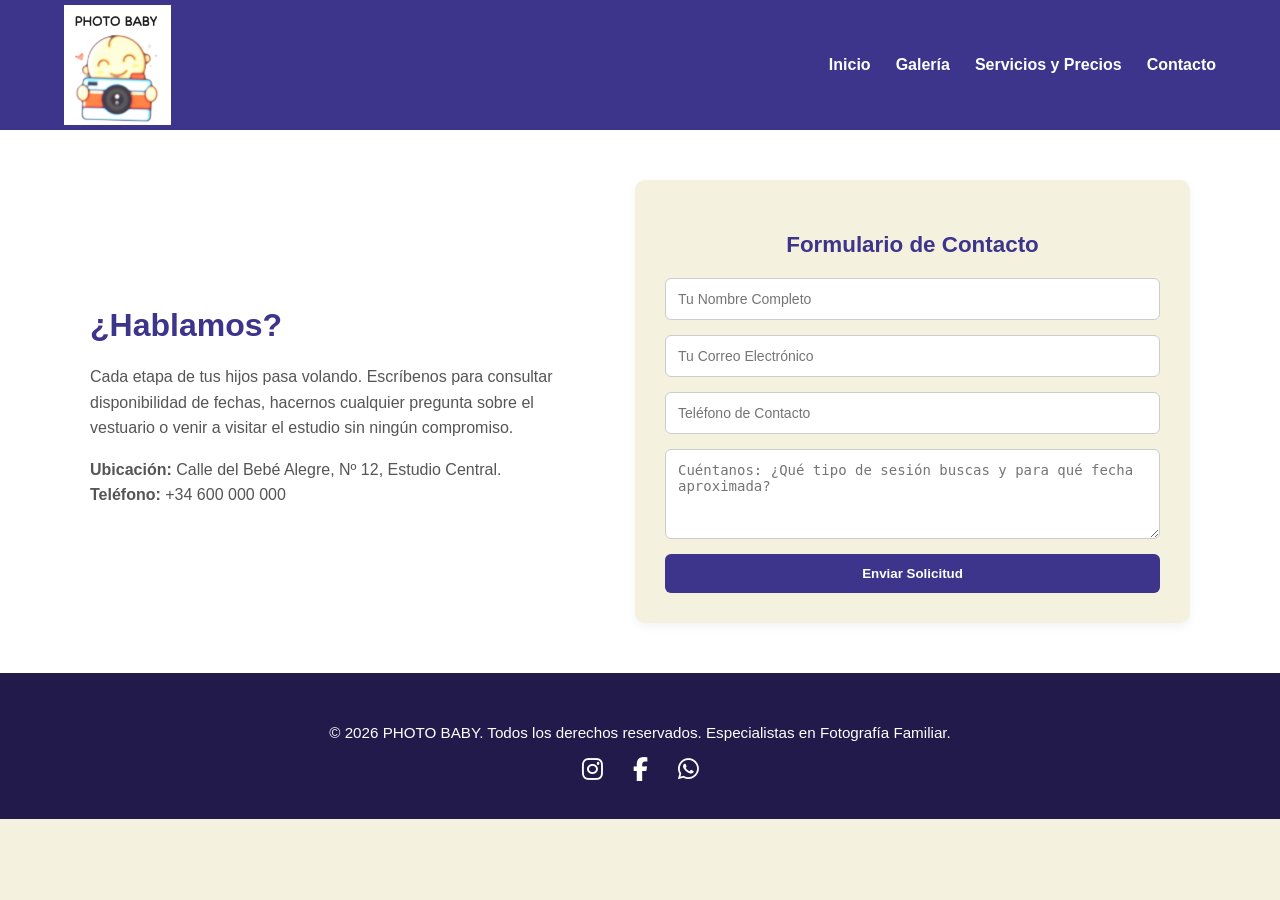
==== contacto.html @ 8833301c "add html contacto" ====
<!DOCTYPE html>
<html lang="es">
<head>
    <meta charset="UTF-8">
    <meta name="viewport" content="width=device-width, initial-scale=1.0">
    <link rel="stylesheet" href="css/style.css">
    <title>Contacto - PHOTO BABY</title>
    <link rel="stylesheet" href="https://cdnjs.cloudflare.com/ajax/libs/font-awesome/6.5.1/css/all.min.css">
</head>
<body>

    <header class="header">
        <div class="nav-container">
            <div class="logo"><img src="img/logo.jpg" alt="Logo Photo Baby"></div>
            <nav>
                <a href="index.html">Inicio</a>
                <a href="galeria.html">Galería</a>
                <a href="servicios.html">Servicios y Precios</a>
                <a href="contacto.html">Contacto</a>
            </nav>
        </div>
    </header>

    <section id="conocenos" class="conocenos">
        <div class="conocenos-container">

            <div class="conocenos-texto">
                <h2>¿Hablamos?</h2>
                <p>
                    Cada etapa de tus hijos pasa volando. Escríbenos para consultar disponibilidad de fechas, hacernos cualquier pregunta sobre el vestuario o venir a visitar el estudio sin ningún compromiso.
                </p>
                <p>
                    <strong>Ubicación:</strong> Calle del Bebé Alegre, Nº 12, Estudio Central.<br>
                    <strong>Teléfono:</strong> +34 600 000 000
                </p>
            </div>

            <form class="formulario">
                <h3>Formulario de Contacto</h3>

                <input type="text" placeholder="Tu Nombre Completo" required>
                <input type="email" placeholder="Tu Correo Electrónico" required>
                <input type="tel" placeholder="Teléfono de Contacto">
                <textarea placeholder="Cuéntanos: ¿Qué tipo de sesión buscas y para qué fecha aproximada?" rows="4" required></textarea>

                <button type="submit">Enviar Solicitud</button>
            </form>

        </div>
    </section>


    <footer class="footer">
        <p>© 2026 PHOTO BABY. Todos los derechos reservados. Especialistas en Fotografía Familiar.</p>
        <div class="socials">
            <a href="#" aria-label="Instagram"><i class="fa-brands fa-instagram"></i></a>
            <a href="#" aria-label="Facebook"><i class="fa-brands fa-facebook-f"></i></a>
            <a href="#" aria-label="WhatsApp"><i class="fa-brands fa-whatsapp"></i></a>
        </div>
    </footer>
</body>
</html>
---- css/style.css ----
/* ===== ESTILOS GENERALES DE LA WEB ===== */
* {
    box-sizing: border-box;
}

body {
    background-color: #f4f1de; /* Color crema suave de fondo original */
    color: #3d348b;            /* Texto morado muy oscuro elegante */
    font-family: Arial, sans-serif;
    margin: 0;
}

/* ===== CABECERA GLOBAL (Línea única perfecta: Logo izquierda | Título Centro | Menú Derecha) ===== */
.header {
    width: 100%;
    background-color: #3d348b; /* Color principal oscuro y profesional */
    padding: 0;                /* Cabecero muy estrecho y elegante */
    color: white;
    box-shadow: 0 2px 8px rgba(0, 0, 0, 0.15);
}

/* NAV - MENÚ CON FLEXBOX */
.nav-container {
    display: flex;            /* REQUISITO: Flexbox */
    align-items: center;      /* Alineación vertical perfecta en la misma línea */
    justify-content: space-between; 
    padding: 5px 5%;          
    max-width: 1400px;
    margin: 0 auto;
}

/* Contenedor del Logo (Izquierda) */
.logo {
    flex: 1;                  /* Toma 1 parte del espacio para equilibrar el menú */
    display: flex;
    justify-content: flex-start;
}

.logo img {
    height: 120px;            /* Logo grande en todas las páginas */
    width: auto;
    display: block;
}

/* Título de la web (Centro exacto matemático) */
.home-title {
    margin: 0;
    text-align: center;
    flex: 2;                  /* Espacio central prioritario */
}

.home-title h1 {
    font-size: 2rem;          /* Tamaño ideal para una sola línea */
    font-weight: bold;
    letter-spacing: 2px;
    margin: 0;
}

.home-title p {
    font-size: 0.85rem;       
    color: #f2cc8f;           /* Detalle dorado/arena para subtítulos */
    margin: 0;
}

/* Enlaces de Navegación (Derecha del todo) */
nav {
    flex: 1;                  /* Toma 1 parte del espacio para equilibrar el logo */
    display: flex;
    justify-content: flex-end;/* Empuja los enlaces al extremo derecho */
    gap: 25px;
}

nav a {
    color: white;
    font-weight: bold;
    text-decoration: none;
    transition: color 0.3s;
    font-size: 1rem;
    white-space: nowrap;      /* Evita que los botones se partan en dos líneas */
}

nav a:hover {
    color: #b5838d; /* REQUISITO: Hover rosa pastel */
}

/* ===== SECCIÓN DESTACADA CON FLEXBOX ===== */
.featured {
    display: flex; /* REQUISITO: Flexbox */
    justify-content: space-between;
    gap: 20px;
    padding: 40px 5%;
    background-color: #f8f9fa;
}

.featured-item {
    background: white;
    border-radius: 10px;
    overflow: hidden;
    text-align: center;
    box-shadow: 0 4px 10px rgba(0, 0, 0, 0.05);
    flex: 1;
    display: flex;
    flex-direction: column;
    transition: transform 0.3s ease;
}

.featured-item:hover {
    transform: translateY(-5px); /* REQUISITO: Efecto visual hover */
}

.featured-item img {
    width: 100%;
    height: 220px;
    object-fit: cover;           /* Evita que la foto pierda perspectiva al adaptarse */
}

.featured-item h3 {
    margin: 15px 0 5px;
    color: #3d348b;
    font-size: 1.3rem;
    padding: 0 15px;
}

.featured-item p {
    padding: 0 15px 20px;
    font-size: 0.95rem;
    color: #555;
    margin-bottom: auto;
}

/* ===== TEXTO CENTRAL DE BIENVENIDA ===== */
.home-content {
    padding: 50px 10%;
    text-align: center;
}

.home-content h2 {
    margin-bottom: 15px;
    font-size: 2rem;
    color: #3d348b;
}

.home-content p {
    max-width: 750px;
    margin: auto;
    font-size: 1.1rem;
    line-height: 1.6;
    color: #444;
}

/* ===== CARRUSEL CONTINUO ===== */
.carousel {
    overflow: hidden; 
    width: 100%;
    background-color: #fff; 
    padding: 25px 0;
}

.carousel-track {
    display: flex;
    width: calc(250px * 16);
    animation: scroll 20s linear infinite; 
}

.carousel-track img {
    width: 250px; 
    height: 180px;
    object-fit: cover;            /* Mantiene la proporción de las fotos en el carrusel */
    margin: 0 10px; 
    border-radius: 8px; 
}

@keyframes scroll {
    0% { transform: translateX(0); }
    100% { transform: translateX(calc(-250px * 8)); }
}

.carousel:hover .carousel-track {
    animation-play-state: paused;
}

/* ===== REQUISITO EXIGIDO: MAQUETACIÓN DE TARJETAS CON CSS GRID ===== */
.productos {
    padding: 40px 20px;
    max-width: 1200px;
    margin: auto;
}

.productos h2 {
    text-align: center;
    font-size: 2rem;
    color: #3d348b;
    margin-bottom: 10px;
}

.productos h3 {
    text-align: center;
    color: #b5838d;
    font-size: 1.3rem;
    margin-bottom: 10px;
}

.productos p {
    text-align: center;
    max-width: 600px;
    margin: 0 auto 30px;
    color: #666;
}

/* Transformación obligatoria de Flex a CSS Grid */
.cards {
    display: grid; /* REQUISITO OBLIGATORIO: CSS Grid */
    grid-template-columns: repeat(3, 1fr); /* 3 columnas idénticas en escritorio */
    gap: 25px;
}

.card {
    background-color: white;
    border-radius: 10px;
    overflow: hidden;
    box-shadow: 0 5px 15px rgba(0, 0, 0, 0.08);
    transition: transform 0.3s, box-shadow 0.3s;
}

.card:hover {
    transform: translateY(-8px); /* REQUISITO: Efecto hover */
    box-shadow: 0 10px 25px rgba(0, 0, 0, 0.15);
}

.card img {
    width: 100%;
    height: 200px;
    object-fit: cover;           /* Evita distorsiones de la imagen */
}

.card-content {
    padding: 20px;
}

.card-content h3 {
    margin-bottom: 10px;
    font-size: 1.2rem;
    color: #3d348b;
    text-align: left;
}

.card-content p {
    font-size: 14px;
    line-height: 1.5;
    color: #666;
    text-align: left;
    margin-bottom: 10px;
}

/* ===== FORMULARIO DE CONTACTO Y CONÓCENOS ===== */
.conocenos {
    background-color: white;
    padding: 50px 20px;
}

.conocenos-container {
    max-width: 1100px;
    margin: auto;
    display: flex;
    gap: 50px;
    align-items: center;
    justify-content: center;
}

.conocenos-texto {
    flex: 1;
    min-width: 300px;
}

.conocenos-texto h2 {
    font-size: 2rem;
    color: #3d348b;
    margin-bottom: 20px;
}

.conocenos-texto p {
    margin-bottom: 15px;
    line-height: 1.6;
    color: #555;
}

.formulario {
    background-color: #f4f1de;
    padding: 30px;
    border-radius: 10px;
    flex: 1;
    min-width: 300px;
    display: flex;
    flex-direction: column;
    gap: 15px;
    box-shadow: 0 4px 10px rgba(0,0,0,0.05);
}

.formulario h3 {
    text-align: center;
    font-size: 1.4rem;
    color: #3d348b;
    margin-bottom: 5px;
}

.formulario input,
.formulario textarea {
    padding: 12px;
    border: 1px solid #ccc;
    border-radius: 6px;
    font-size: 14px;
    width: 100%;
}

.formulario input:focus,
.formulario textarea:focus {
    outline: none;
    border-color: #b5838d;
}

.formulario button {
    padding: 12px;
    background-color: #3d348b;
    color: white;
    border: none;
    border-radius: 6px;
    font-weight: bold;
    cursor: pointer;
    transition: background-color 0.3s, transform 0.2s;
}

.formulario button:hover {
    background-color: #b5838d;
    transform: scale(1.02);
}

/* ===== BOTONES GENERALES ===== */
.btn-comprar {
    background-color: #b5838d; /* Botón rosa viejo pastel original */
    color: white;
    text-decoration: none;
    border: none;
    padding: 12px 20px;
    border-radius: 5px;
    cursor: pointer;
    font-weight: bold;
    text-align: center;
    display: inline-block; 
    transition: background-color 0.3s, transform 0.2s;
}

.btn-comprar:hover {
    background-color: #a06a75;
    transform: scale(1.02); 
}

/* ===== PIE DE PÁGINA (FOOTER) ===== */
.footer {
    background-color: #211a4a;
    color: #fff;
    padding: 35px 10px;
    text-align: center;
}

.footer p {
    margin-bottom: 15px;
    font-size: 0.95rem;
}

.footer .socials {
    display: flex;
    justify-content: center;
    gap: 30px;
}

.footer .socials a {
    color: white;
    font-size: 24px;
    text-decoration: none;
    transition: color 0.3s, transform 0.3s;
}

.footer .socials a:hover {
    transform: scale(1.2);
}
.footer .socials a[aria-label="Instagram"]:hover { color: #E1306C; }
.footer .socials a[aria-label="Facebook"]:hover { color: #1877F2; }
.footer .socials a[aria-label="WhatsApp"]:hover { color: #25D366; }


/* ===== REQUISITO: DISEÑO RESPONSIVE GLOBAL (MEDIA QUERIES) ===== */

/* Adaptación para Tablets y pantallas medianas */
@media (max-width: 992px) {
    .cards {
        grid-template-columns: repeat(2, 1fr); /* Las tarjetas pasan a ser 2 columnas */
    }
    
    .nav-container {
        padding: 5px 3%;                  
    }
    
    .home-title h1 {
        font-size: 1.6rem;                 /* El título se encoge proporcionalmente en tablet */
    }
}

/* Adaptación estricta para Móviles y pantallas pequeñas */
@media (max-width: 768px) {
    /* En móviles la cabecera adopta un diseño vertical limpio para evitar colisiones */
    .nav-container {
        flex-direction: column; 
        gap: 12px;
        text-align: center;
        padding: 15px 20px;
    }

    .logo, .home-title, nav {
        flex: none;                        /* Cancela el comportamiento flexible en móvil */
        width: 100%;
    }

    .logo {
        justify-content: center;          /* Logo centrado en móvil */
    }

    .home-title {
        text-align: center;               
        margin: 5px 0;
    }

    .home-title h1 {
        font-size: 1.8rem;
    }

    nav {
        justify-content: center;          /* Menú centrado en móvil */
        flex-wrap: wrap;                   /* Los botones saltan de fila ordenadamente si les falta espacio */
        gap: 15px;
    }

    /* Las secciones destacadas pasan a una sola columna */
    .featured {
        flex-direction: column;
        padding: 30px 5%;
    }
    
    .featured-item img {
        height: 200px;
    }

    /* Las tarjetas de productos se apilan verticalmente */
    .cards {
        grid-template-columns: 1fr; 
    }
    
    .card img {
        height: 220px;                     /* Mantiene la proporción de las imágenes sin distorsionar */
    }

    /* El conócenos y formulario se adaptan a una columna */
    .conocenos-container {
        flex-direction: column;
        text-align: center;
        gap: 30px;
    }
}
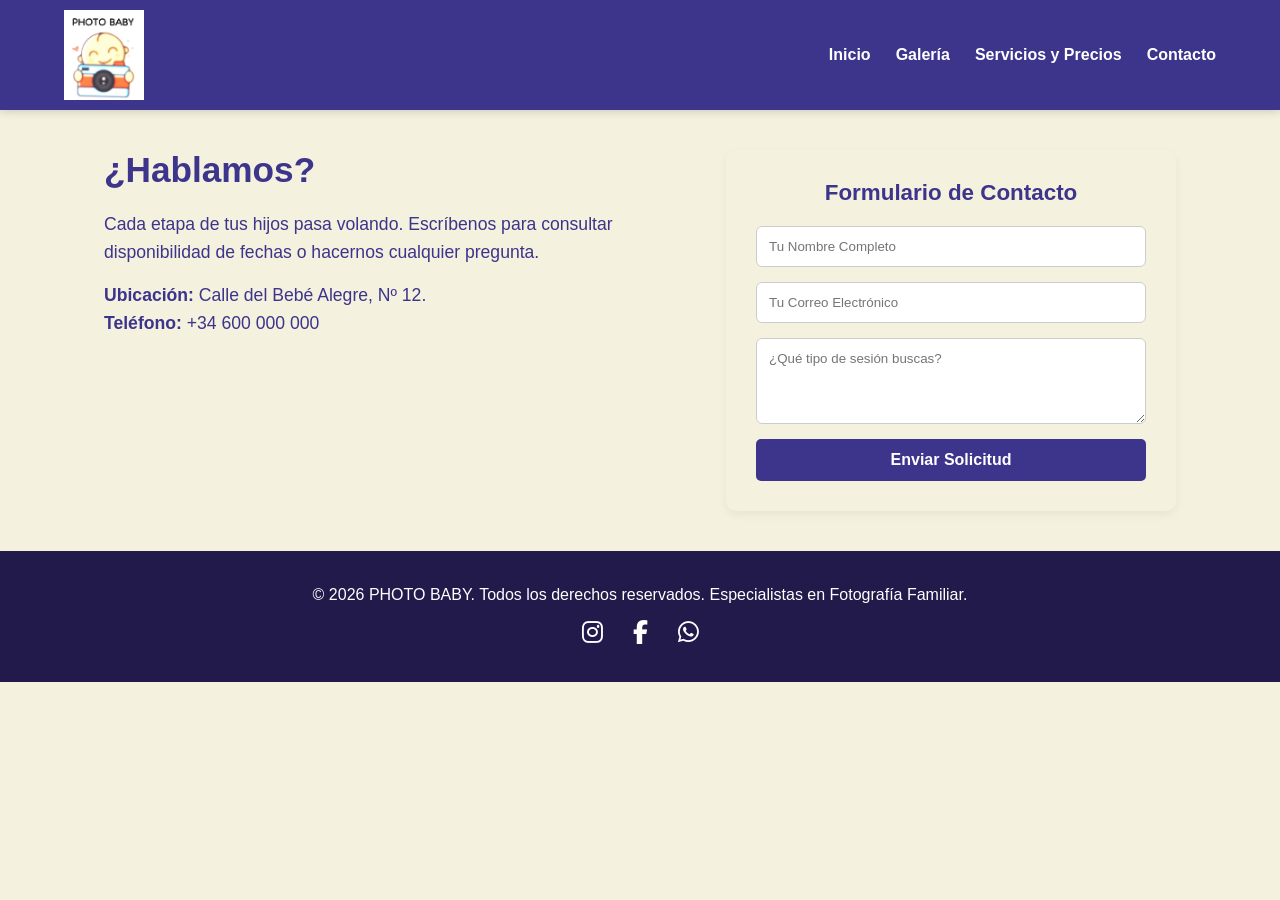
==== commit 7cdf2fb5: "repaso y sipplifico" ====
--- a/contacto.html
+++ b/contacto.html
@@ -4,8 +4,9 @@
     <meta charset="UTF-8">
     <meta name="viewport" content="width=device-width, initial-scale=1.0">
     <link rel="stylesheet" href="css/style.css">
+    <link rel="stylesheet" href="https://cdnjs.cloudflare.com/ajax/libs/font-awesome/6.5.1/css/all.min.css">
     <title>Contacto - PHOTO BABY</title>
-    <link rel="stylesheet" href="https://cdnjs.cloudflare.com/ajax/libs/font-awesome/6.5.1/css/all.min.css">
+    
 </head>
 <body>
 
@@ -21,34 +22,20 @@
         </div>
     </header>
 
-    <section id="conocenos" class="conocenos">
-        <div class="conocenos-container">
-
-            <div class="conocenos-texto">
-                <h2>¿Hablamos?</h2>
-                <p>
-                    Cada etapa de tus hijos pasa volando. Escríbenos para consultar disponibilidad de fechas, hacernos cualquier pregunta sobre el vestuario o venir a visitar el estudio sin ningún compromiso.
-                </p>
-                <p>
-                    <strong>Ubicación:</strong> Calle del Bebé Alegre, Nº 12, Estudio Central.<br>
-                    <strong>Teléfono:</strong> +34 600 000 000
-                </p>
-            </div>
-
-            <form class="formulario">
-                <h3>Formulario de Contacto</h3>
-
-                <input type="text" placeholder="Tu Nombre Completo" required>
-                <input type="email" placeholder="Tu Correo Electrónico" required>
-                <input type="tel" placeholder="Teléfono de Contacto">
-                <textarea placeholder="Cuéntanos: ¿Qué tipo de sesión buscas y para qué fecha aproximada?" rows="4" required></textarea>
-
-                <button type="submit">Enviar Solicitud</button>
-            </form>
-
+    <main class="conocenos-container">
+        <div class="conocenos-texto">
+            <h2>¿Hablamos?</h2>
+            <p>Cada etapa de tus hijos pasa volando. Escríbenos para consultar disponibilidad de fechas o hacernos cualquier pregunta.</p>
+            <p><strong>Ubicación:</strong> Calle del Bebé Alegre, Nº 12.<br><strong>Teléfono:</strong> +34 600 000 000</p>
         </div>
-    </section>
-
+        <form class="formulario">
+            <h3>Formulario de Contacto</h3>
+            <input type="text" placeholder="Tu Nombre Completo" required>
+            <input type="email" placeholder="Tu Correo Electrónico" required>
+            <textarea placeholder="¿Qué tipo de sesión buscas?" rows="4" required></textarea>
+            <button type="submit">Enviar Solicitud</button>
+        </form>
+    </main>
 
     <footer class="footer">
         <p>© 2026 PHOTO BABY. Todos los derechos reservados. Especialistas en Fotografía Familiar.</p>
--- a/css/style.css
+++ b/css/style.css
@@ -1,299 +1,194 @@
-/* ===== ESTILOS GENERALES DE LA WEB ===== */
+/* ===== 1. ESTILOS GENERALES ===== */
 * {
     box-sizing: border-box;
+    margin: 0;
+    padding: 0;
 }
 
 body {
-    background-color: #f4f1de; /* Color crema suave de fondo original */
-    color: #3d348b;            /* Texto morado muy oscuro elegante */
+    background-color: #f4f1de;
+    color: #3d348b;
     font-family: Arial, sans-serif;
-    margin: 0;
-}
-
-/* ===== CABECERA GLOBAL (Línea única perfecta: Logo izquierda | Título Centro | Menú Derecha) ===== */
+}
+
+a {
+    text-decoration: none;
+    transition: 0.3s;
+}
+
+/* ===== 2. CABECERA GLOBAL (Logo | Título | Menú) ===== */
 .header {
-    width: 100%;
-    background-color: #3d348b; /* Color principal oscuro y profesional */
-    padding: 0;                /* Cabecero muy estrecho y elegante */
+    background-color: #3d348b;
     color: white;
+    padding: 10px 5%;
     box-shadow: 0 2px 8px rgba(0, 0, 0, 0.15);
 }
 
-/* NAV - MENÚ CON FLEXBOX */
 .nav-container {
-    display: flex;            /* REQUISITO: Flexbox */
-    align-items: center;      /* Alineación vertical perfecta en la misma línea */
-    justify-content: space-between; 
-    padding: 5px 5%;          
+    display: flex;
+    align-items: center;
+    justify-content: space-between;
     max-width: 1400px;
     margin: 0 auto;
 }
 
-/* Contenedor del Logo (Izquierda) */
-.logo {
-    flex: 1;                  /* Toma 1 parte del espacio para equilibrar el menú */
-    display: flex;
-    justify-content: flex-start;
-}
-
 .logo img {
-    height: 120px;            /* Logo grande en todas las páginas */
+    height: 90px;
     width: auto;
     display: block;
 }
 
-/* Título de la web (Centro exacto matemático) */
 .home-title {
-    margin: 0;
-    text-align: center;
-    flex: 2;                  /* Espacio central prioritario */
+    text-align: center;
 }
 
 .home-title h1 {
-    font-size: 2rem;          /* Tamaño ideal para una sola línea */
-    font-weight: bold;
+    font-size: 2rem;
     letter-spacing: 2px;
-    margin: 0;
 }
 
 .home-title p {
-    font-size: 0.85rem;       
-    color: #f2cc8f;           /* Detalle dorado/arena para subtítulos */
-    margin: 0;
-}
-
-/* Enlaces de Navegación (Derecha del todo) */
+    font-size: 0.85rem;
+    color: #f2cc8f;
+    margin-top: 4px;
+}
+
 nav {
-    flex: 1;                  /* Toma 1 parte del espacio para equilibrar el logo */
-    display: flex;
-    justify-content: flex-end;/* Empuja los enlaces al extremo derecho */
+    display: flex;
     gap: 25px;
 }
 
 nav a {
     color: white;
     font-weight: bold;
-    text-decoration: none;
-    transition: color 0.3s;
-    font-size: 1rem;
-    white-space: nowrap;      /* Evita que los botones se partan en dos líneas */
 }
 
 nav a:hover {
-    color: #b5838d; /* REQUISITO: Hover rosa pastel */
-}
-
-/* ===== SECCIÓN DESTACADA CON FLEXBOX ===== */
-.featured {
-    display: flex; /* REQUISITO: Flexbox */
+    color: #b5838d;
+}
+
+/* ===== 3. ESTRUCTURAS FLEXBOX (Index y Contacto) ===== */
+.featured,
+.conocenos-container {
+    display: flex;
     justify-content: space-between;
     gap: 20px;
     padding: 40px 5%;
-    background-color: #f8f9fa;
-}
-
-.featured-item {
-    background: white;
-    border-radius: 10px;
-    overflow: hidden;
-    text-align: center;
-    box-shadow: 0 4px 10px rgba(0, 0, 0, 0.05);
-    flex: 1;
-    display: flex;
-    flex-direction: column;
-    transition: transform 0.3s ease;
-}
-
-.featured-item:hover {
-    transform: translateY(-5px); /* REQUISITO: Efecto visual hover */
-}
-
-.featured-item img {
-    width: 100%;
-    height: 220px;
-    object-fit: cover;           /* Evita que la foto pierda perspectiva al adaptarse */
-}
-
-.featured-item h3 {
-    margin: 15px 0 5px;
-    color: #3d348b;
-    font-size: 1.3rem;
-    padding: 0 15px;
-}
-
-.featured-item p {
-    padding: 0 15px 20px;
-    font-size: 0.95rem;
-    color: #555;
-    margin-bottom: auto;
-}
-
-/* ===== TEXTO CENTRAL DE BIENVENIDA ===== */
-.home-content {
+}
+
+.home-content,
+.conocenos {
     padding: 50px 10%;
     text-align: center;
 }
 
-.home-content h2 {
-    margin-bottom: 15px;
-    font-size: 2rem;
-    color: #3d348b;
-}
-
-.home-content p {
-    max-width: 750px;
-    margin: auto;
-    font-size: 1.1rem;
-    line-height: 1.6;
-    color: #444;
-}
-
-/* ===== CARRUSEL CONTINUO ===== */
-.carousel {
-    overflow: hidden; 
-    width: 100%;
-    background-color: #fff; 
-    padding: 25px 0;
-}
-
-.carousel-track {
-    display: flex;
-    width: calc(250px * 16);
-    animation: scroll 20s linear infinite; 
-}
-
-.carousel-track img {
-    width: 250px; 
-    height: 180px;
-    object-fit: cover;            /* Mantiene la proporción de las fotos en el carrusel */
-    margin: 0 10px; 
-    border-radius: 8px; 
-}
-
-@keyframes scroll {
-    0% { transform: translateX(0); }
-    100% { transform: translateX(calc(-250px * 8)); }
-}
-
-.carousel:hover .carousel-track {
-    animation-play-state: paused;
-}
-
-/* ===== REQUISITO EXIGIDO: MAQUETACIÓN DE TARJETAS CON CSS GRID ===== */
+/* ===== 4. ESTRUCTURA GRID (Galería y Servicios) ===== */
 .productos {
     padding: 40px 20px;
     max-width: 1200px;
     margin: auto;
 }
 
-.productos h2 {
-    text-align: center;
-    font-size: 2rem;
-    color: #3d348b;
-    margin-bottom: 10px;
-}
-
-.productos h3 {
-    text-align: center;
-    color: #b5838d;
-    font-size: 1.3rem;
-    margin-bottom: 10px;
-}
-
-.productos p {
-    text-align: center;
-    max-width: 600px;
-    margin: 0 auto 30px;
-    color: #666;
-}
-
-/* Transformación obligatoria de Flex a CSS Grid */
 .cards {
-    display: grid; /* REQUISITO OBLIGATORIO: CSS Grid */
-    grid-template-columns: repeat(3, 1fr); /* 3 columnas idénticas en escritorio */
+    display: grid;
+    grid-template-columns: repeat(3, 1fr);
     gap: 25px;
 }
 
-.card {
-    background-color: white;
+/* ===== 5. TARJETAS GENERALES (Fusión de estilos) ===== */
+.featured-item,
+.card,
+.formulario {
+    background: white;
     border-radius: 10px;
     overflow: hidden;
-    box-shadow: 0 5px 15px rgba(0, 0, 0, 0.08);
-    transition: transform 0.3s, box-shadow 0.3s;
-}
-
+    box-shadow: 0 4px 10px rgba(0, 0, 0, 0.05);
+    flex: 1;
+    transition: 0.3s;
+}
+
+.featured-item:hover,
 .card:hover {
-    transform: translateY(-8px); /* REQUISITO: Efecto hover */
-    box-shadow: 0 10px 25px rgba(0, 0, 0, 0.15);
-}
-
-.card img {
-    width: 100%;
-    height: 200px;
-    object-fit: cover;           /* Evita distorsiones de la imagen */
+    transform: translateY(-5px);
+}
+
+/* Control de todas las imágenes de la web */
+.featured-item img,
+.card img,
+.carousel-track img {
+    width: 100%;
+    height: 220px;
+    object-fit: cover;
+}
+
+.carousel-track img {
+    width: 3050px;
+    height: 250px;
+    margin: 0 10px;
+    border-radius: 8px;
 }
 
 .card-content {
     padding: 20px;
 }
 
-.card-content h3 {
+.card-content h3,
+.conocenos-texto h2 {
+    color: #3d348b;
     margin-bottom: 10px;
-    font-size: 1.2rem;
-    color: #3d348b;
-    text-align: left;
 }
 
 .card-content p {
     font-size: 14px;
+    color: #666;
     line-height: 1.5;
-    color: #666;
-    text-align: left;
-    margin-bottom: 10px;
-}
-
-/* ===== FORMULARIO DE CONTACTO Y CONÓCENOS ===== */
+}
+
+/* ===== 6. FORMULARIO Y BOTONES ===== */
 .conocenos {
     background-color: white;
-    padding: 50px 20px;
+    padding: 50px 5%;
+    width: 100%;
 }
 
 .conocenos-container {
-    max-width: 1100px;
-    margin: auto;
-    display: flex;
-    gap: 50px;
-    align-items: center;
-    justify-content: center;
+    max-width: 1200px;
+    margin: 0 auto;
+    display: flex;
+    gap: 40px;
+    align-items: flex-start; /* Alinea el texto y el formulario arriba */
+    justify-content: space-between;
 }
 
 .conocenos-texto {
-    flex: 1;
-    min-width: 300px;
+    flex: 1; /* Esto le da el 50% del espacio al texto de la izquierda */
+    text-align: left; /* Alinea los textos a la izquierda para que quede limpio */
 }
 
 .conocenos-texto h2 {
-    font-size: 2rem;
+    font-size: 2.2rem;
     color: #3d348b;
     margin-bottom: 20px;
 }
 
 .conocenos-texto p {
+    font-size: 1.1rem;
+    line-height: 1.6;
+    color: #3d348b;
     margin-bottom: 15px;
-    line-height: 1.6;
-    color: #555;
 }
 
 .formulario {
-    background-color: #f4f1de;
+    background-color: #f4f1de; /* Color crema original */
     padding: 30px;
     border-radius: 10px;
-    flex: 1;
-    min-width: 300px;
+    flex: 1; /* Esto le da el otro 50% del espacio al formulario */
+    max-width: 450px; /* Evita que el formulario se estire demasiado y se vea feo */
+    width: 100%;
     display: flex;
     flex-direction: column;
     gap: 15px;
-    box-shadow: 0 4px 10px rgba(0,0,0,0.05);
+    box-shadow: 0 4px 10px rgba(0, 0, 0, 0.05);
 }
 
 .formulario h3 {
@@ -303,58 +198,48 @@
     margin-bottom: 5px;
 }
 
-.formulario input,
+.formulario input, 
 .formulario textarea {
     padding: 12px;
     border: 1px solid #ccc;
     border-radius: 6px;
-    font-size: 14px;
-    width: 100%;
-}
-
-.formulario input:focus,
+    width: 100%;
+    font-family: Arial, sans-serif;
+}
+
+.formulario input:focus, 
 .formulario textarea:focus {
     outline: none;
     border-color: #b5838d;
 }
 
+/* ===== 7. BOTONES Y HOVERS ===== */
+.btn-comprar, 
 .formulario button {
-    padding: 12px;
-    background-color: #3d348b;
+    background-color: #b5838d;
     color: white;
-    border: none;
-    border-radius: 6px;
-    font-weight: bold;
-    cursor: pointer;
-    transition: background-color 0.3s, transform 0.2s;
-}
-
-.formulario button:hover {
-    background-color: #b5838d;
-    transform: scale(1.02);
-}
-
-/* ===== BOTONES GENERALES ===== */
-.btn-comprar {
-    background-color: #b5838d; /* Botón rosa viejo pastel original */
-    color: white;
-    text-decoration: none;
     border: none;
     padding: 12px 20px;
     border-radius: 5px;
     cursor: pointer;
     font-weight: bold;
     text-align: center;
-    display: inline-block; 
-    transition: background-color 0.3s, transform 0.2s;
-}
-
-.btn-comprar:hover {
+    display: block;
+    width: 100%;
+    font-size: 1rem;
+    transition: 0.3s;
+}
+
+.formulario button {
+    background-color: #3d348b; /* Botón de enviar morado */
+}
+
+.btn-comprar:hover, 
+.formulario button:hover {
     background-color: #a06a75;
-    transform: scale(1.02); 
-}
-
-/* ===== PIE DE PÁGINA (FOOTER) ===== */
+    transform: scale(1.02);
+}
+/* ===== 7. FOOTER ===== */
 .footer {
     background-color: #211a4a;
     color: #fff;
@@ -362,106 +247,60 @@
     text-align: center;
 }
 
-.footer p {
-    margin-bottom: 15px;
-    font-size: 0.95rem;
-}
-
 .footer .socials {
     display: flex;
     justify-content: center;
     gap: 30px;
+    margin-top: 15px;
 }
 
 .footer .socials a {
     color: white;
     font-size: 24px;
-    text-decoration: none;
-    transition: color 0.3s, transform 0.3s;
-}
-
-.footer .socials a:hover {
-    transform: scale(1.2);
-}
-.footer .socials a[aria-label="Instagram"]:hover { color: #E1306C; }
-.footer .socials a[aria-label="Facebook"]:hover { color: #1877F2; }
-.footer .socials a[aria-label="WhatsApp"]:hover { color: #25D366; }
-
-
-/* ===== REQUISITO: DISEÑO RESPONSIVE GLOBAL (MEDIA QUERIES) ===== */
-
-/* Adaptación para Tablets y pantallas medianas */
+}
+
+/* ===== 8. RESPONSIVE BÁSICO ===== */
 @media (max-width: 992px) {
     .cards {
-        grid-template-columns: repeat(2, 1fr); /* Las tarjetas pasan a ser 2 columnas */
-    }
-    
-    .nav-container {
-        padding: 5px 3%;                  
-    }
-    
-    .home-title h1 {
-        font-size: 1.6rem;                 /* El título se encoge proporcionalmente en tablet */
-    }
-}
-
-/* Adaptación estricta para Móviles y pantallas pequeñas */
+        grid-template-columns: repeat(2, 1fr);
+    }
+}
+
 @media (max-width: 768px) {
-    /* En móviles la cabecera adopta un diseño vertical limpio para evitar colisiones */
-    .nav-container {
-        flex-direction: column; 
-        gap: 12px;
-        text-align: center;
-        padding: 15px 20px;
-    }
-
-    .logo, .home-title, nav {
-        flex: none;                        /* Cancela el comportamiento flexible en móvil */
-        width: 100%;
-    }
-
-    .logo {
-        justify-content: center;          /* Logo centrado en móvil */
-    }
-
-    .home-title {
-        text-align: center;               
-        margin: 5px 0;
-    }
-
-    .home-title h1 {
-        font-size: 1.8rem;
-    }
-
+
+    .nav-container,
+    .featured,
+    .conocenos-container,
+    .cards {
+        flex-direction: column;
+        grid-template-columns: 1fr;
+    }
+
+    .logo,
     nav {
-        justify-content: center;          /* Menú centrado en móvil */
-        flex-wrap: wrap;                   /* Los botones saltan de fila ordenadamente si les falta espacio */
-        gap: 15px;
-    }
-
-    /* Las secciones destacadas pasan a una sola columna */
-    .featured {
-        flex-direction: column;
-        padding: 30px 5%;
-    }
-    
-    .featured-item img {
-        height: 200px;
-    }
-
-    /* Las tarjetas de productos se apilan verticalmente */
-    .cards {
-        grid-template-columns: 1fr; 
-    }
-    
-    .card img {
-        height: 220px;                     /* Mantiene la proporción de las imágenes sin distorsionar */
-    }
-
-    /* El conócenos y formulario se adaptan a una columna */
-    .conocenos-container {
-        flex-direction: column;
-        text-align: center;
-        gap: 30px;
+        justify-content: center;
+    }
+}
+
+/* ===== 9. ANIMACIÓN DEL CARRUSEL ===== */
+.carousel {
+    overflow: hidden;
+    width: 100%;
+    padding: 25px 0;
+}
+
+.carousel-track {
+    display: flex;
+    width: calc(250px * 16);
+    animation: scroll 20s linear infinite;
+}
+
+@keyframes scroll {
+    0% {
+        transform: translateX(0);
+    }
+
+    100% {
+        transform: translateX(calc(-250px * 8));
     }
 }
